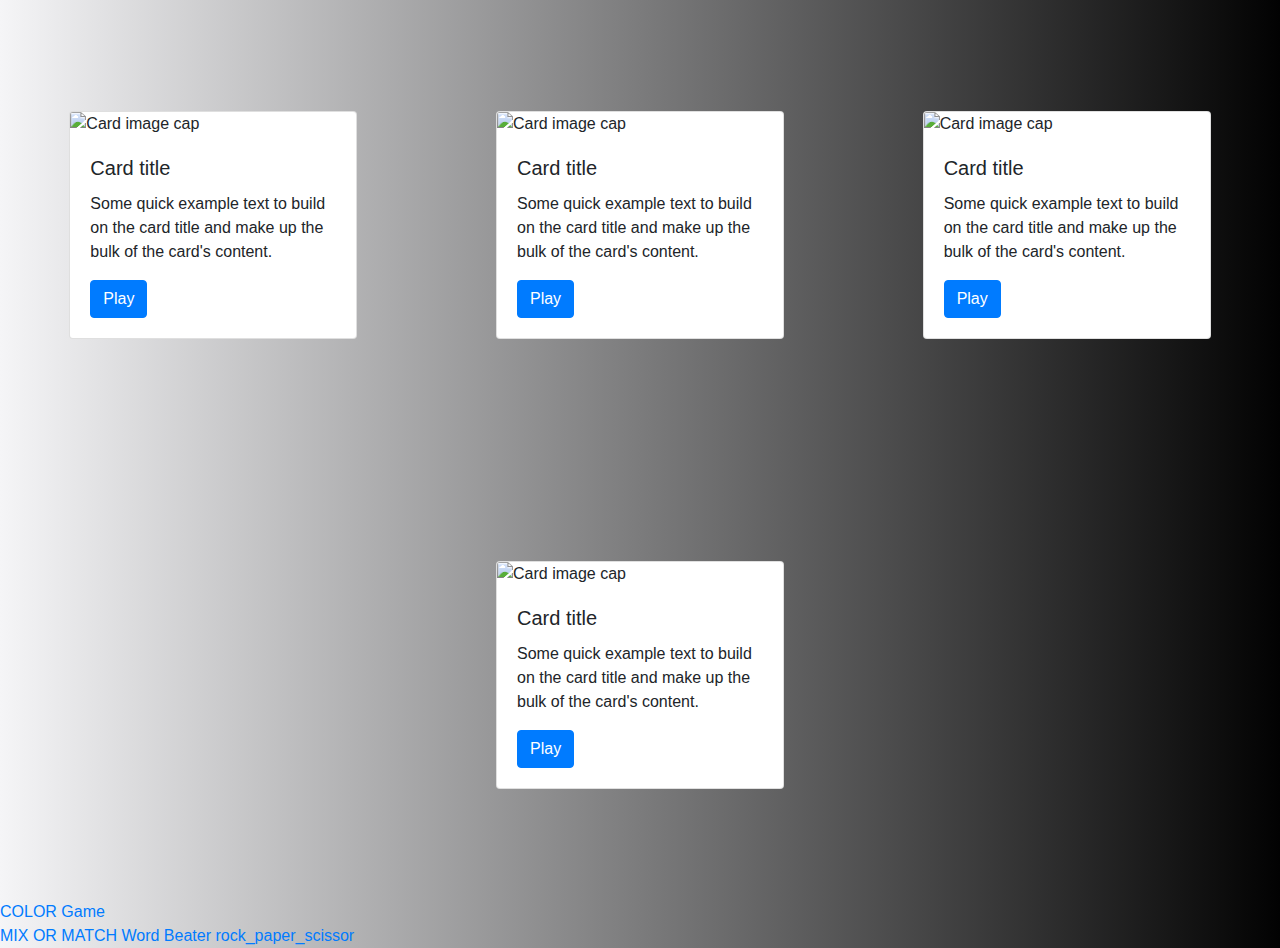
==== games.html @ 40543326 "add games" ====
<!doctype html>
<html lang="en">
  <head>
    <meta charset="utf-8">
    <meta name="viewport" content="width=device-width, initial-scale=1, shrink-to-fit=no">
    <link rel="stylesheet" href="https://stackpath.bootstrapcdn.com/bootstrap/4.5.2/css/bootstrap.min.css" integrity="sha384-JcKb8q3iqJ61gNV9KGb8thSsNjpSL0n8PARn9HuZOnIxN0hoP+VmmDGMN5t9UJ0Z" crossorigin="anonymous">
    <link rel="stylesheet" href="https://cdnjs.cloudflare.com/ajax/libs/font-awesome/4.7.0/css/font-awesome.min.css">
    <title>Gaming Zone</title>
  </head>
  <style>
    body{
    background: linear-gradient(to right, #f5f5f7, #020202);
    }
  </style>
  <body>
    <div class="d-flex justify-content-around align-items-center flex-wrap" style="min-height: 100vh;">
    <div class="card m-4" style="width: 18rem;">
      <img class="card-img-top" src="..." alt="Card image cap">
      <div class="card-body">
        <h5 class="card-title">Card title</h5>
        <p class="card-text">Some quick example text to build on the card title and make up the bulk of the card's content.</p>
        <a href="color_game/play.html" class="btn btn-primary">Play</a>
      </div>
    </div>
    <div class="card m-4" style="width: 18rem;">
      <img class="card-img-top" src="..." alt="Card image cap">
      <div class="card-body">
        <h5 class="card-title">Card title</h5>
        <p class="card-text">Some quick example text to build on the card title and make up the bulk of the card's content.</p>
        <a href="mix_or_match/play.html" class="btn btn-primary">Play</a>
      </div>
    </div>
    <div class="card m-4" style="width: 18rem;">
      <img class="card-img-top" src="..." alt="Card image cap">
      <div class="card-body">
        <h5 class="card-title">Card title</h5>
        <p class="card-text">Some quick example text to build on the card title and make up the bulk of the card's content.</p>
        <a href="word_beater/play.html" class="btn btn-primary">Play</a>
      </div>
    </div>
    <div class="card m-4" style="width: 18rem;">
      <img class="card-img-top" src="..." alt="Card image cap">
      <div class="card-body">
        <h5 class="card-title">Card title</h5>
        <p class="card-text">Some quick example text to build on the card title and make up the bulk of the card's content.</p>
        <a href="rock_paper_scissor/play.html" class="btn btn-primary">Play</a>
      </div>
    </div>
    </div>

    <a href="color_game/play.html">COLOR Game</a><br>
    <a href="mix_or_match/play.html">MIX OR MATCH</a>
    <a href="word_beater/play.html">Word Beater</a>
    <a href="rock_paper_scissor/play.html">rock_paper_scissor</a>
    <script src="https://code.jquery.com/jquery-3.5.1.slim.min.js" integrity="sha384-DfXdz2htPH0lsSSs5nCTpuj/zy4C+OGpamoFVy38MVBnE+IbbVYUew+OrCXaRkfj" crossorigin="anonymous"></script>
    <script src="https://cdn.jsdelivr.net/npm/popper.js@1.16.1/dist/umd/popper.min.js" integrity="sha384-9/reFTGAW83EW2RDu2S0VKaIzap3H66lZH81PoYlFhbGU+6BZp6G7niu735Sk7lN" crossorigin="anonymous"></script>
    <script src="https://stackpath.bootstrapcdn.com/bootstrap/4.5.2/js/bootstrap.min.js" integrity="sha384-B4gt1jrGC7Jh4AgTPSdUtOBvfO8shuf57BaghqFfPlYxofvL8/KUEfYiJOMMV+rV" crossorigin="anonymous"></script>
  </body>
</html>
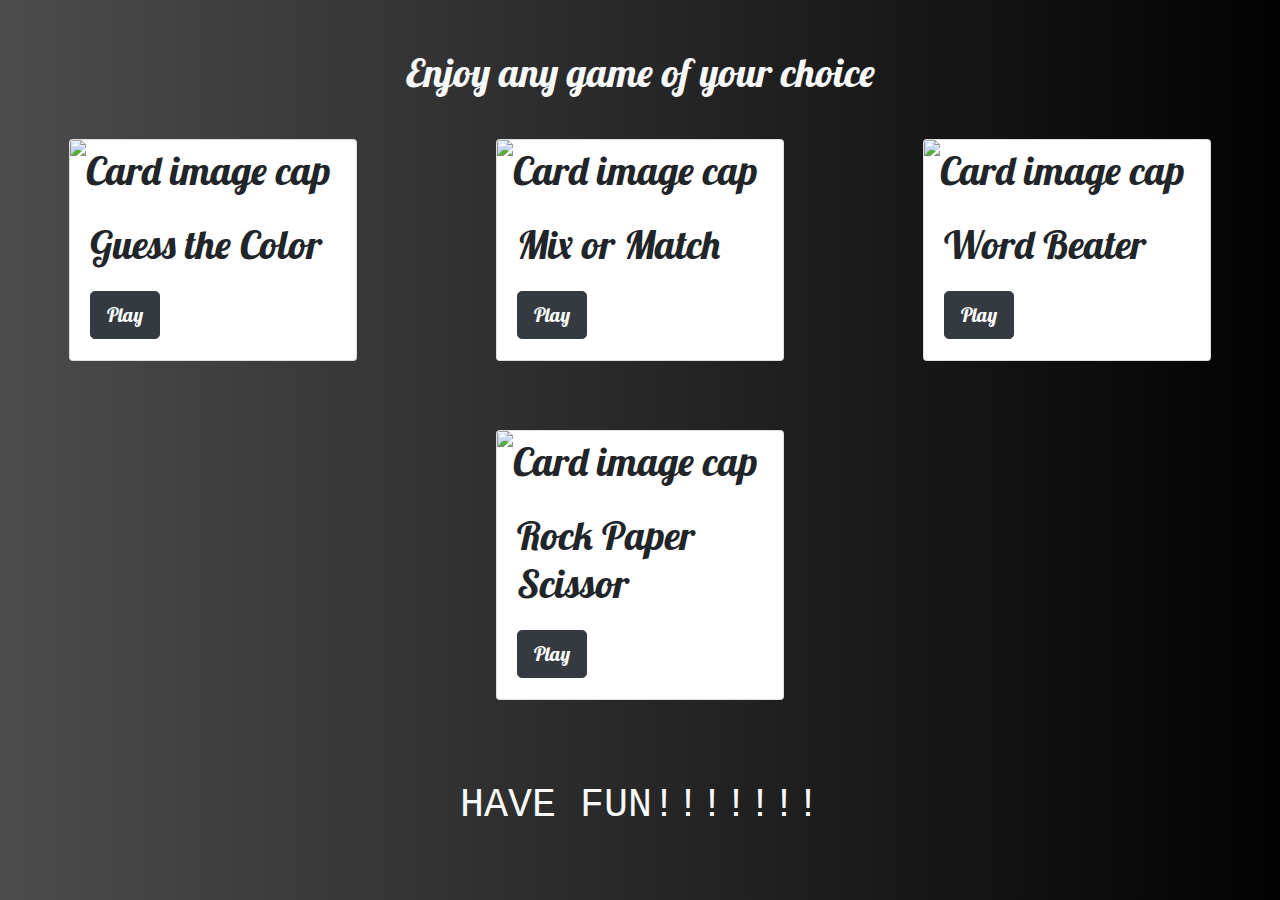
==== commit c382f8c0: "done" ====
--- a/games.html
+++ b/games.html
@@ -5,53 +5,54 @@
     <meta name="viewport" content="width=device-width, initial-scale=1, shrink-to-fit=no">
     <link rel="stylesheet" href="https://stackpath.bootstrapcdn.com/bootstrap/4.5.2/css/bootstrap.min.css" integrity="sha384-JcKb8q3iqJ61gNV9KGb8thSsNjpSL0n8PARn9HuZOnIxN0hoP+VmmDGMN5t9UJ0Z" crossorigin="anonymous">
     <link rel="stylesheet" href="https://cdnjs.cloudflare.com/ajax/libs/font-awesome/4.7.0/css/font-awesome.min.css">
+    <link href="https://fonts.googleapis.com/css2?family=Lobster&display=swap" rel="stylesheet">
     <title>Gaming Zone</title>
   </head>
   <style>
     body{
-    background: linear-gradient(to right, #f5f5f7, #020202);
+    background: linear-gradient(to right, #4c4c4d, #020202);
+    font-family: 'Lobster', cursive;
+    font-size: 40px;
     }
   </style>
   <body>
-    <div class="d-flex justify-content-around align-items-center flex-wrap" style="min-height: 100vh;">
+    <h1 class="text-light text-center mt-5">
+      Enjoy any game of your choice
+    </h1>
+    <div class="d-flex justify-content-around align-items-center flex-wrap" style="min-height: 70vh;">
     <div class="card m-4" style="width: 18rem;">
-      <img class="card-img-top" src="..." alt="Card image cap">
+      <img class="card-img-top" src="https://i.ytimg.com/vi/haltZz3mUbM/maxresdefault.jpg" alt="Card image cap">
       <div class="card-body">
-        <h5 class="card-title">Card title</h5>
-        <p class="card-text">Some quick example text to build on the card title and make up the bulk of the card's content.</p>
-        <a href="color_game/play.html" class="btn btn-primary">Play</a>
+        <h1 class="card-title">Guess the Color</h1>
+        <a href="color_game/play.html" class="btn btn-dark btn-lg">Play</a>
       </div>
     </div>
     <div class="card m-4" style="width: 18rem;">
-      <img class="card-img-top" src="..." alt="Card image cap">
+      <img class="card-img-top" src="https://store-images.s-microsoft.com/image/apps.54588.14444766800945903.ce1add5c-079a-4ada-ad7e-3edf619f02e2.e0d588f2-ce79-41f6-abd6-a00672d9952f?mode=scale&q=90&h=1080&w=1920" alt="Card image cap">
       <div class="card-body">
-        <h5 class="card-title">Card title</h5>
-        <p class="card-text">Some quick example text to build on the card title and make up the bulk of the card's content.</p>
-        <a href="mix_or_match/play.html" class="btn btn-primary">Play</a>
+        <h1 class="card-title">Mix or Match</h1>
+        <a href="mix_or_match/play.html" class="btn btn-dark btn-lg">Play</a>
       </div>
     </div>
     <div class="card m-4" style="width: 18rem;">
-      <img class="card-img-top" src="..." alt="Card image cap">
+      <img class="card-img-top" src="https://www.vision.org/sites/default/files/img/2016fall_is-your-time-running-out_1920x1080.jpg" alt="Card image cap">
       <div class="card-body">
-        <h5 class="card-title">Card title</h5>
-        <p class="card-text">Some quick example text to build on the card title and make up the bulk of the card's content.</p>
-        <a href="word_beater/play.html" class="btn btn-primary">Play</a>
+        <h1 class="card-title">Word Beater</h1>
+        <a href="word_beater/play.html" class="btn btn-dark btn-lg">Play</a>
       </div>
     </div>
     <div class="card m-4" style="width: 18rem;">
-      <img class="card-img-top" src="..." alt="Card image cap">
+      <img class="card-img-top" src="https://image.shutterstock.com/image-vector/rock-scissors-paper-hand-gesture-260nw-689530327.jpg" alt="Card image cap">
       <div class="card-body">
-        <h5 class="card-title">Card title</h5>
-        <p class="card-text">Some quick example text to build on the card title and make up the bulk of the card's content.</p>
-        <a href="rock_paper_scissor/play.html" class="btn btn-primary">Play</a>
+        <h1 class="card-title">Rock Paper Scissor</h1>
+        <a href="rock_paper_scissor/play.html" class="btn btn-dark btn-lg">Play</a>
       </div>
     </div>
     </div>
-
-    <a href="color_game/play.html">COLOR Game</a><br>
-    <a href="mix_or_match/play.html">MIX OR MATCH</a>
-    <a href="word_beater/play.html">Word Beater</a>
-    <a href="rock_paper_scissor/play.html">rock_paper_scissor</a>
+    <h1 class="text-light text-center mt-5"  style="font-family: 'Courier New', Courier, monospace;">
+      HAVE FUN!!!!!!!
+    </h1>
+   
     <script src="https://code.jquery.com/jquery-3.5.1.slim.min.js" integrity="sha384-DfXdz2htPH0lsSSs5nCTpuj/zy4C+OGpamoFVy38MVBnE+IbbVYUew+OrCXaRkfj" crossorigin="anonymous"></script>
     <script src="https://cdn.jsdelivr.net/npm/popper.js@1.16.1/dist/umd/popper.min.js" integrity="sha384-9/reFTGAW83EW2RDu2S0VKaIzap3H66lZH81PoYlFhbGU+6BZp6G7niu735Sk7lN" crossorigin="anonymous"></script>
     <script src="https://stackpath.bootstrapcdn.com/bootstrap/4.5.2/js/bootstrap.min.js" integrity="sha384-B4gt1jrGC7Jh4AgTPSdUtOBvfO8shuf57BaghqFfPlYxofvL8/KUEfYiJOMMV+rV" crossorigin="anonymous"></script>
